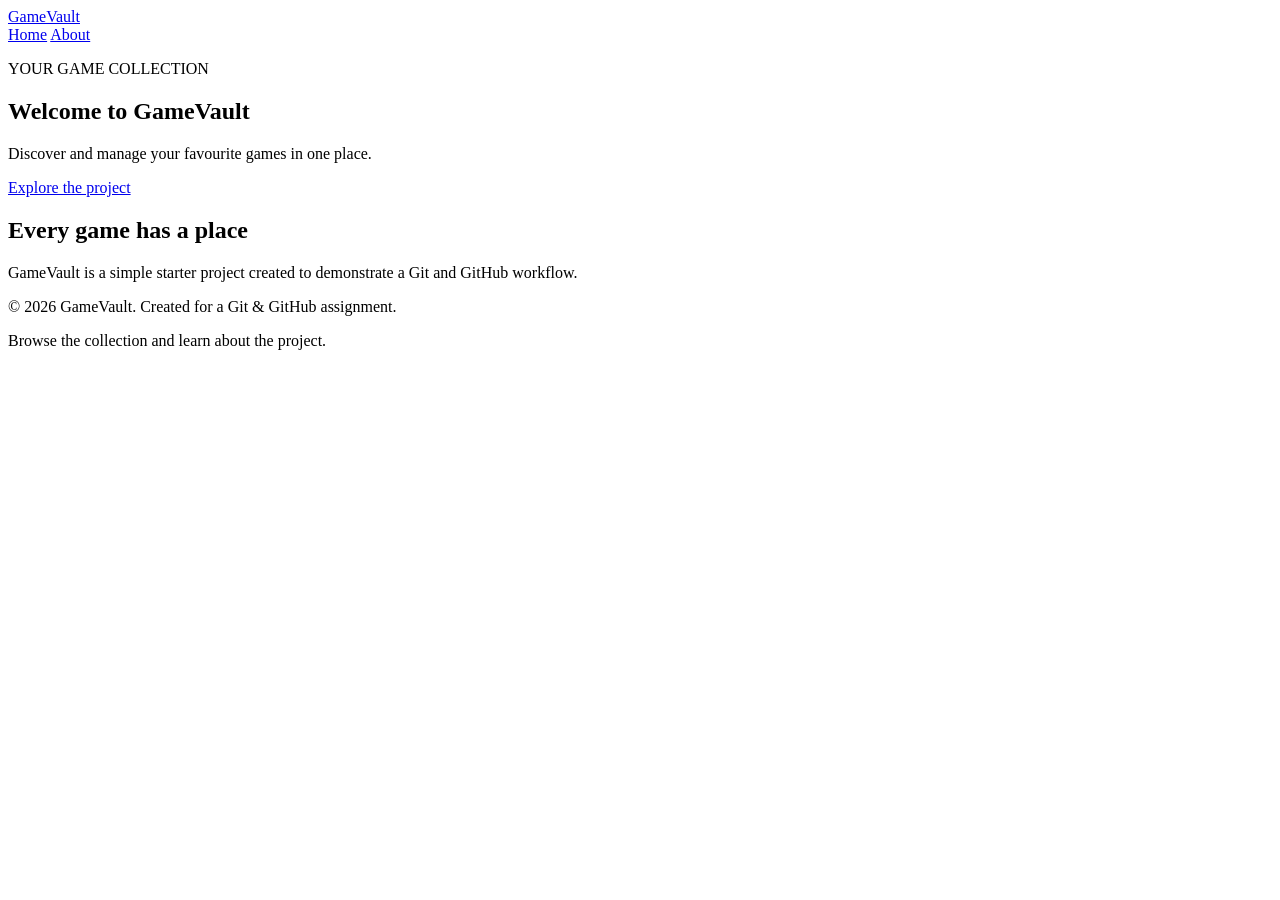
==== index.html @ 45758b55 "Update home page content" ====
<!DOCTYPE html>
<html lang="en">
<head>
    <meta charset="UTF-8">
    <meta name="viewport" content="width=device-width, initial-scale=1.0">
    <meta name="description" content="GameVault — discover and manage your favourite games.">
    <title>GameVault | Home</title>
    <link rel="stylesheet" href="styles.css">
</head>
<body>
    <header class="site-header">
        <a class="brand" href="index.html">GameVault</a>
        <nav aria-label="Main navigation">
            <a href="index.html" aria-current="page">Home</a>
            <a href="about.html">About</a>
        </nav>
    </header>

    <main class="container">
        <section class="hero">
            <p class="eyebrow">YOUR GAME COLLECTION</p>
            <h1>Welcome to GameVault</h1>
            <p>Discover and manage your favourite games in one place.</p>
            <a class="button" href="about.html">Explore the project</a>
        </section>

        <section class="content-section" aria-labelledby="intro-title">
            <h2 id="intro-title">Every game has a place</h2>
            <p>GameVault is a simple starter project created to demonstrate a Git and GitHub workflow.</p>
        </section>
    </main>

    <footer class="site-footer">
        <p>&copy; 2026 GameVault. Created for a Git &amp; GitHub assignment.</p>
    </footer>
</body>
</html>

<p>Browse the collection and learn about the project.</p>
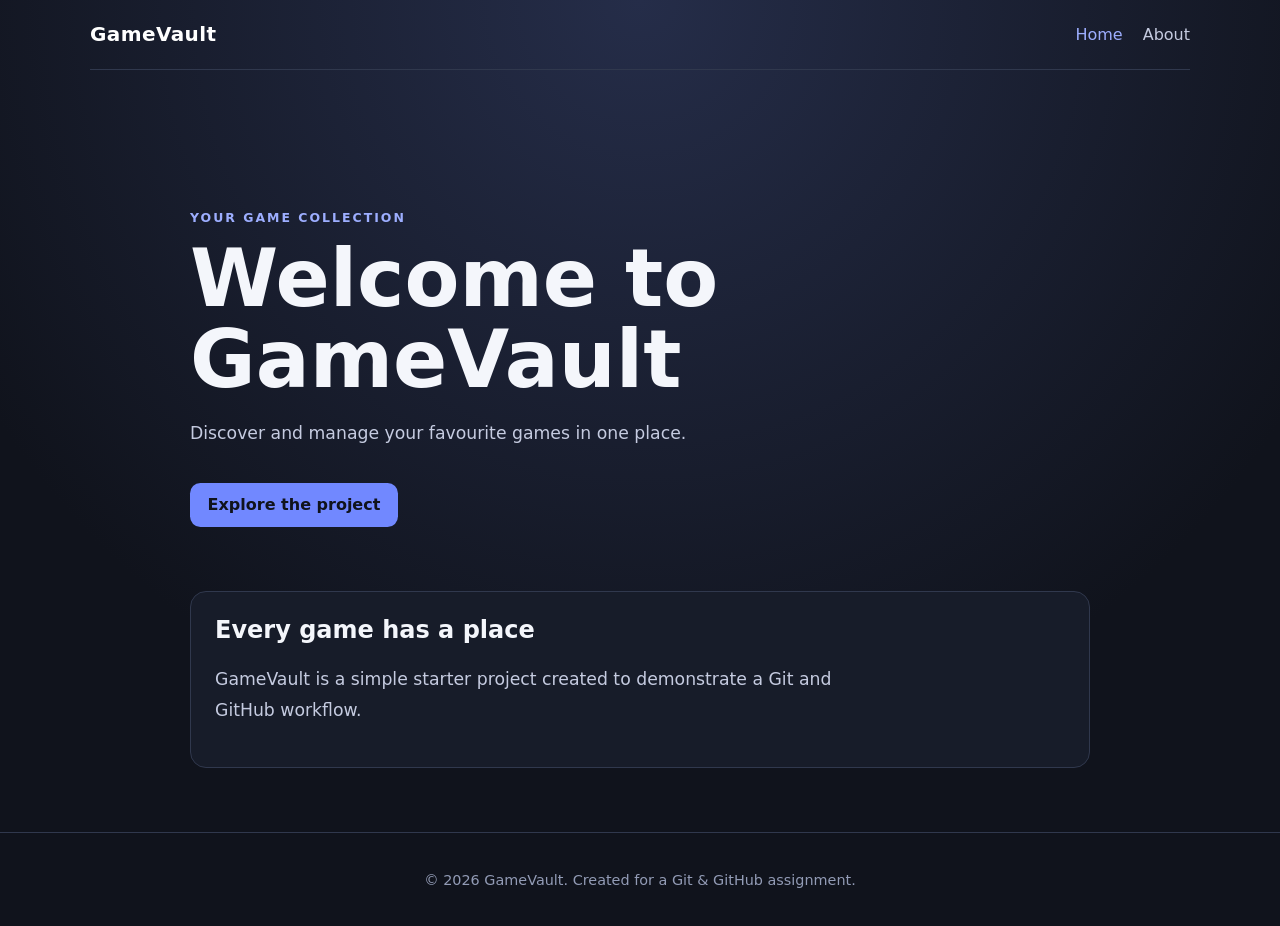
==== commit 1d8b342c: "Initial project structure" ====
--- a/index.html
+++ b/index.html
@@ -35,5 +35,3 @@
     </footer>
 </body>
 </html>
-
-<p>Browse the collection and learn about the project.</p>
--- a/styles.css
+++ b/styles.css
@@ -0,0 +1,50 @@
+:root {
+    color-scheme: dark;
+    font-family: Inter, system-ui, -apple-system, BlinkMacSystemFont, "Segoe UI", sans-serif;
+    background: #10131c;
+    color: #f4f6fb;
+    font-synthesis: none;
+    text-rendering: optimizeLegibility;
+}
+
+* { box-sizing: border-box; }
+
+body {
+    min-height: 100vh;
+    margin: 0;
+    display: flex;
+    flex-direction: column;
+    background: radial-gradient(circle at 50% 0%, #252d49 0, #10131c 48rem);
+}
+
+.site-header {
+    width: min(100% - 2rem, 1100px);
+    margin: 0 auto;
+    padding: 1.4rem 0;
+    display: flex;
+    align-items: center;
+    justify-content: space-between;
+    border-bottom: 1px solid #30384d;
+}
+
+.brand { color: #fff; font-size: 1.25rem; font-weight: 800; text-decoration: none; letter-spacing: .02em; }
+nav { display: flex; gap: 1.25rem; }
+nav a { color: #c5cbe0; text-decoration: none; }
+nav a:hover, nav a[aria-current="page"] { color: #9daeff; }
+
+.container { width: min(100% - 2rem, 900px); margin: 0 auto; flex: 1; }
+.hero { padding: clamp(4rem, 12vw, 8rem) 0 3rem; }
+.eyebrow { color: #9daeff; font-size: .78rem; font-weight: 800; letter-spacing: .16em; }
+h1 { max-width: 760px; margin: .6rem 0 1rem; font-size: clamp(2.6rem, 8vw, 5rem); line-height: 1.02; }
+.hero > p:not(.eyebrow), .content-section p, .feature-list { max-width: 650px; color: #c5cbe0; font-size: 1.08rem; line-height: 1.8; }
+.button { display: inline-block; margin-top: 1rem; padding: .8rem 1.1rem; border-radius: .65rem; background: #7188ff; color: #10131c; font-weight: 750; text-decoration: none; }
+.button:hover { background: #91a2ff; }
+.content-section { margin: 1rem 0 4rem; padding: 1.5rem; border: 1px solid #30384d; border-radius: 1rem; background: #171c29; }
+h2 { margin-top: 0; }
+.feature-list li { margin: .45rem 0; }
+.site-footer { padding: 1.5rem 1rem; border-top: 1px solid #30384d; color: #929bb5; text-align: center; font-size: .9rem; }
+
+@media (max-width: 520px) {
+    .site-header { align-items: flex-start; gap: 1rem; flex-direction: column; }
+    nav { gap: 1rem; }
+}
